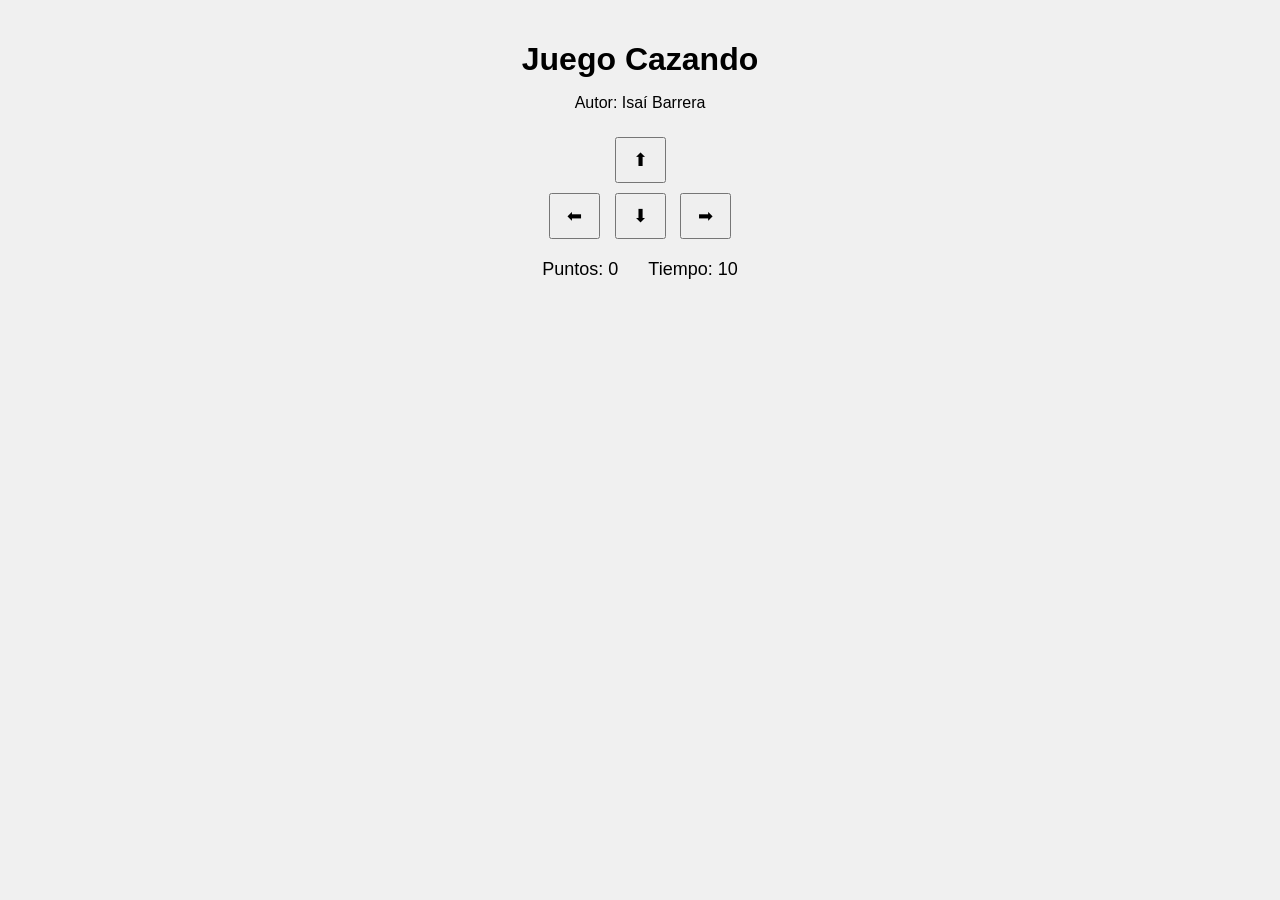
==== cazando.html @ 46f7475a "Parte 1: Integracion de archivos base, vinculacion de estilos y datos de autor" ====
<!DOCTYPE html>
<html>
<head>
  <title>Juego Cazando</title>
  <link rel="stylesheet" href="cazando.css"/>
</head>
<body>

  <h1>Juego Cazando</h1>
  <p>Autor: Isaí Barrera</p>


  <div class="controles">
    <button>⬆</button>
    <br>
    <button>⬅</button>
    <button>⬇</button>
    <button>➡</button>
  </div>


  <div class="panel">
    <span>Puntos: <span id="puntos">0</span></span>
    <span>Tiempo: <span id="tiempo">10</span></span>
  </div>

  <p id="mensaje"></p>


</body>
</html>
---- cazando.css ----
body {
  text-align: center;
  font-family: Arial, sans-serif;
  background: #f0f0f0;
  margin: 0;
  padding: 20px;
}

h1 {
  margin-bottom: 5px;
}

.panel {
  margin: 15px 0;
  font-size: 18px;
  display: flex;
  justify-content: center;
  gap: 30px;
}

canvas {
  background: white;
  border: 2px solid black;
}

.controles {
  margin-top: 20px;
}

button {
  margin: 5px;
  padding: 10px 16px;
  font-size: 18px;
  cursor: pointer;
}

#mensaje {
  font-size: 20px;
  font-weight: bold;
  color: darkred;
  margin-top: 15px;
}
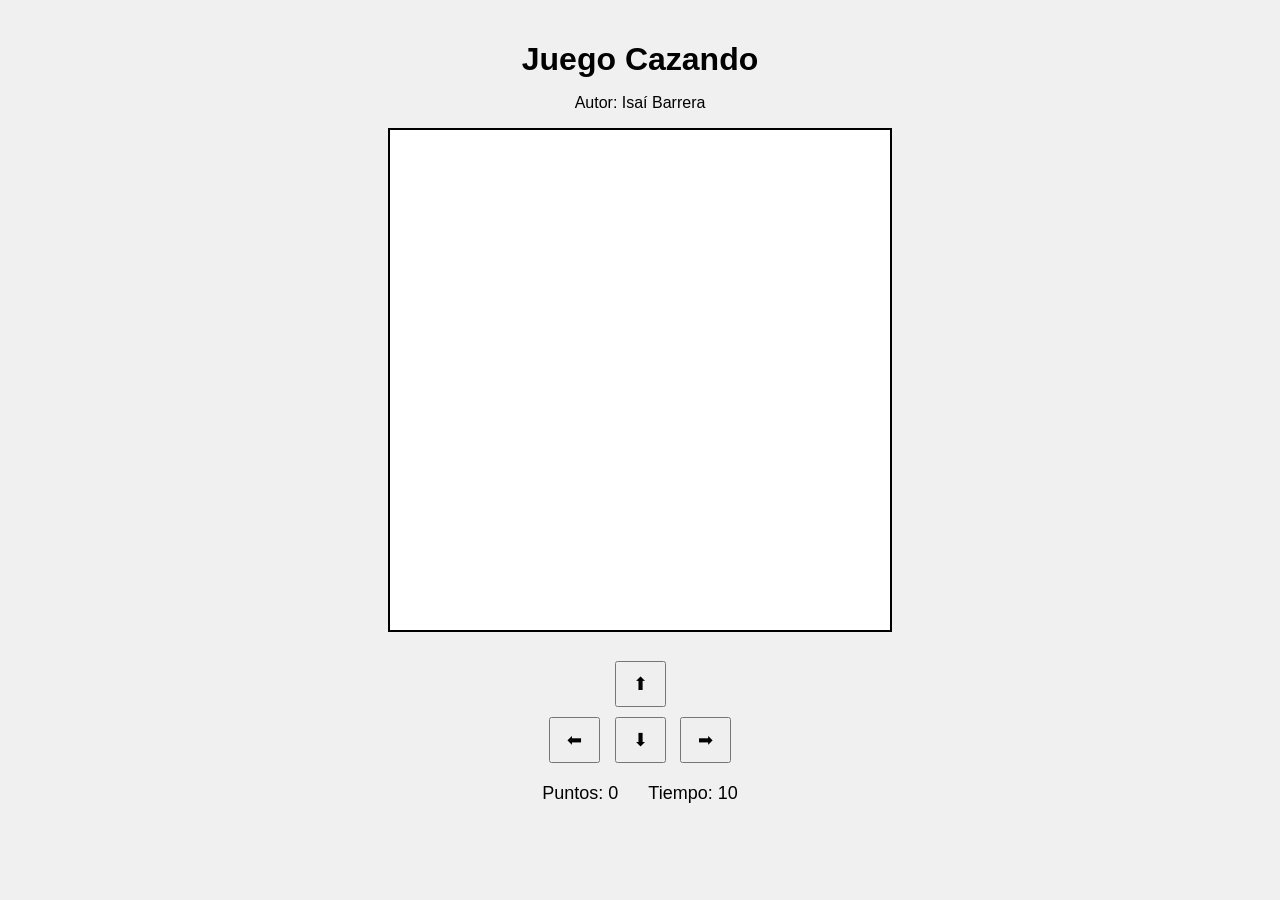
==== commit a47fd7bc: "Parte 2: Creacion de canvas 500x500 y funcion graficarGato centrada" ====
--- a/cazando.html
+++ b/cazando.html
@@ -9,6 +9,7 @@
   <h1>Juego Cazando</h1>
   <p>Autor: Isaí Barrera</p>
 
+  <canvas id="areaJuego" width="500" height="500"></canvas>
 
   <div class="controles">
     <button>⬆</button>
@@ -26,6 +27,7 @@
 
   <p id="mensaje"></p>
 
+  <script src="cazando.js"></script>
 
 </body>
 </html>
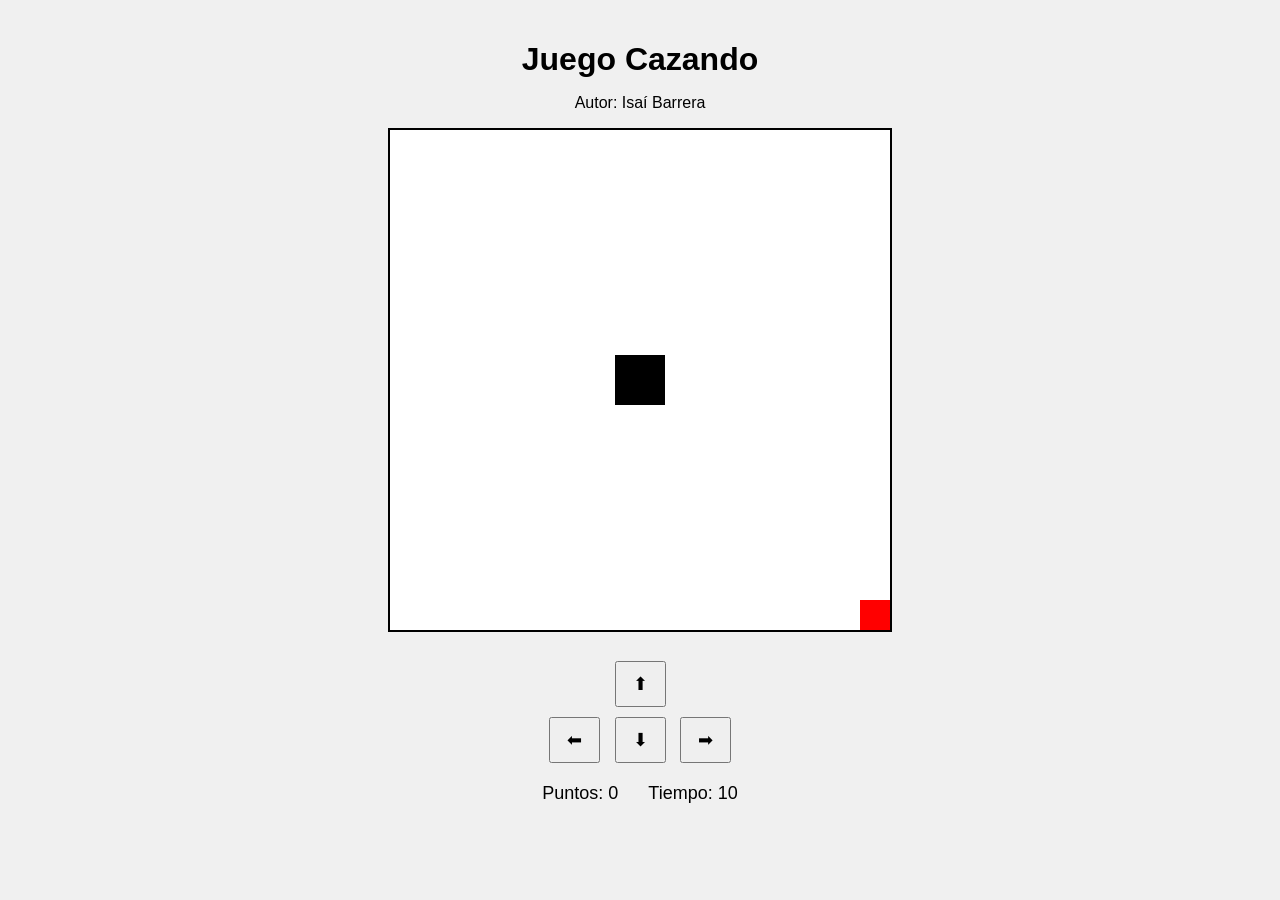
==== commit d59250fe: "ajuste en el codigo pata que salgo el gato y la comida" ====
--- a/cazando.html
+++ b/cazando.html
@@ -4,7 +4,7 @@
   <title>Juego Cazando</title>
   <link rel="stylesheet" href="cazando.css"/>
 </head>
-<body>
+<body onload="iniciarJuego()">
 
   <h1>Juego Cazando</h1>
   <p>Autor: Isaí Barrera</p>
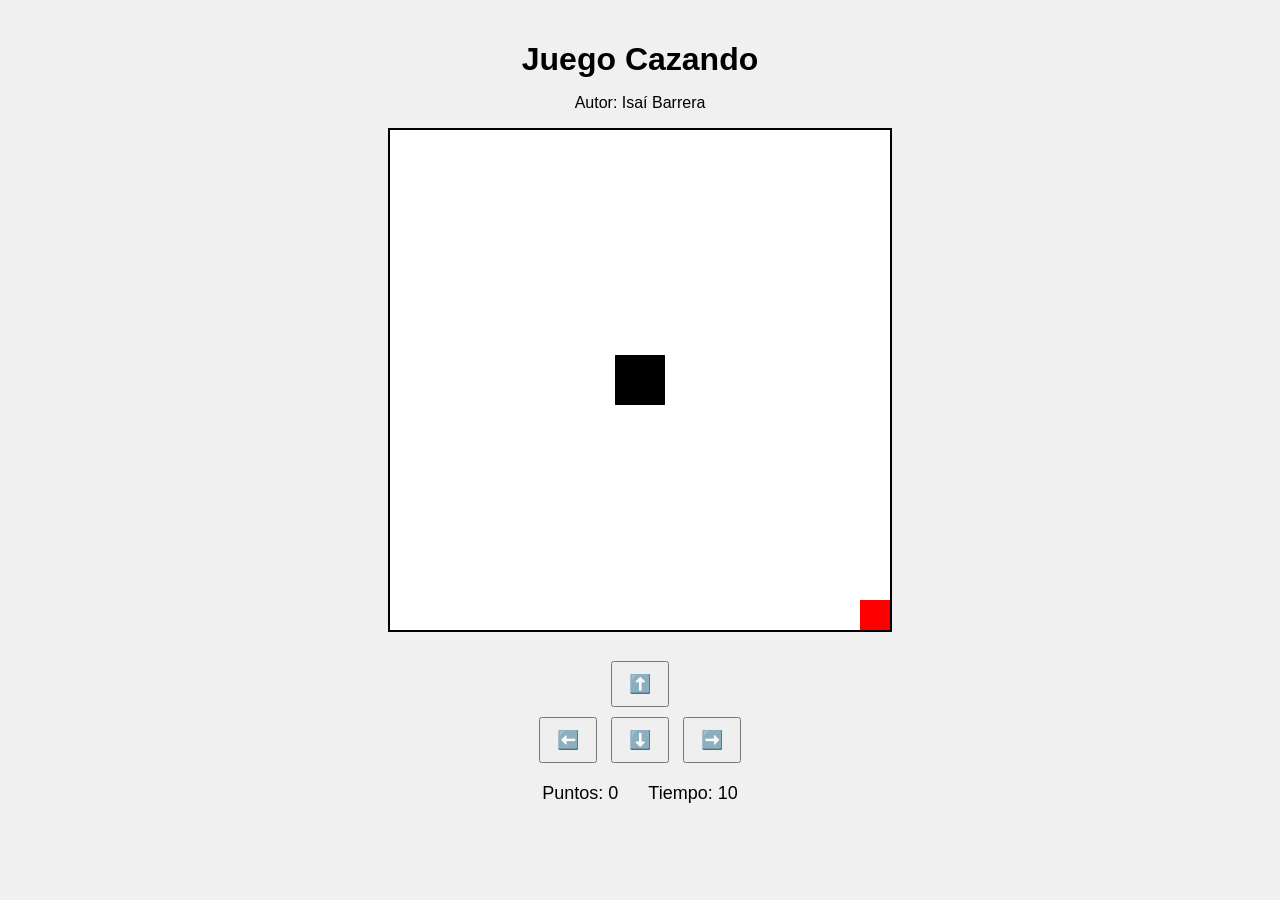
==== commit 75b8b233: "Parte 3: Funciones para mover al gato en 4 direcciones" ====
--- a/cazando.html
+++ b/cazando.html
@@ -12,11 +12,11 @@
   <canvas id="areaJuego" width="500" height="500"></canvas>
 
   <div class="controles">
-    <button>⬆</button>
+    <button onclick="moverArriba()">⬆️</button>
     <br>
-    <button>⬅</button>
-    <button>⬇</button>
-    <button>➡</button>
+    <button onclick="moverIzquierda()">⬅️</button>
+    <button onclick="moverAbajo()">⬇️</button>
+    <button onclick="moverDerecha()">➡️</button>
   </div>
 
 
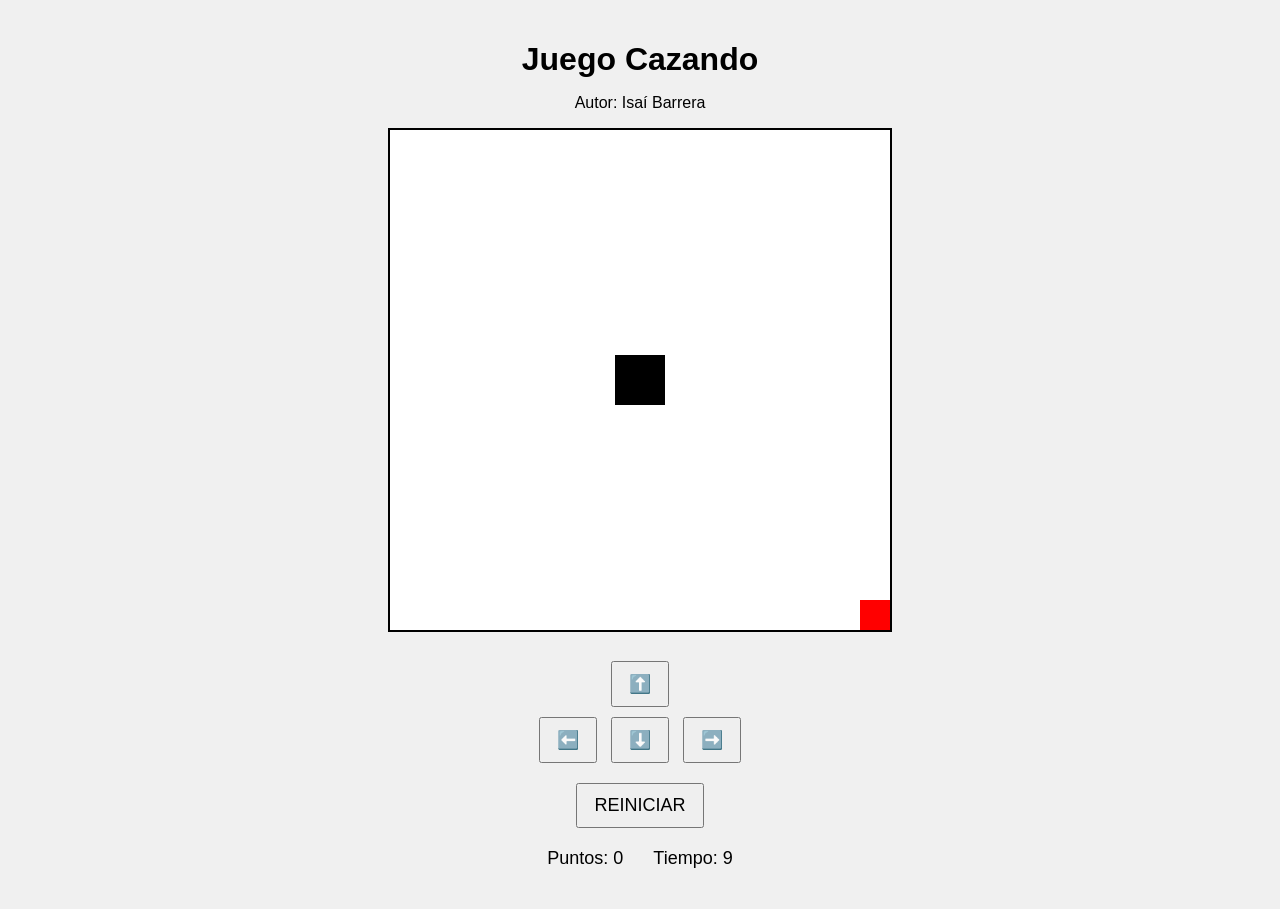
==== commit b33d481f: "Parte 5 y 6: Implementación de cuenta regresiva y botón de reiniciar" ====
--- a/cazando.html
+++ b/cazando.html
@@ -17,7 +17,9 @@
     <button onclick="moverIzquierda()">⬅️</button>
     <button onclick="moverAbajo()">⬇️</button>
     <button onclick="moverDerecha()">➡️</button>
+  
   </div>
+    <button onclick="reiniciarJuego()" style="margin-top: 15px;">REINICIAR</button>
 
 
   <div class="panel">
